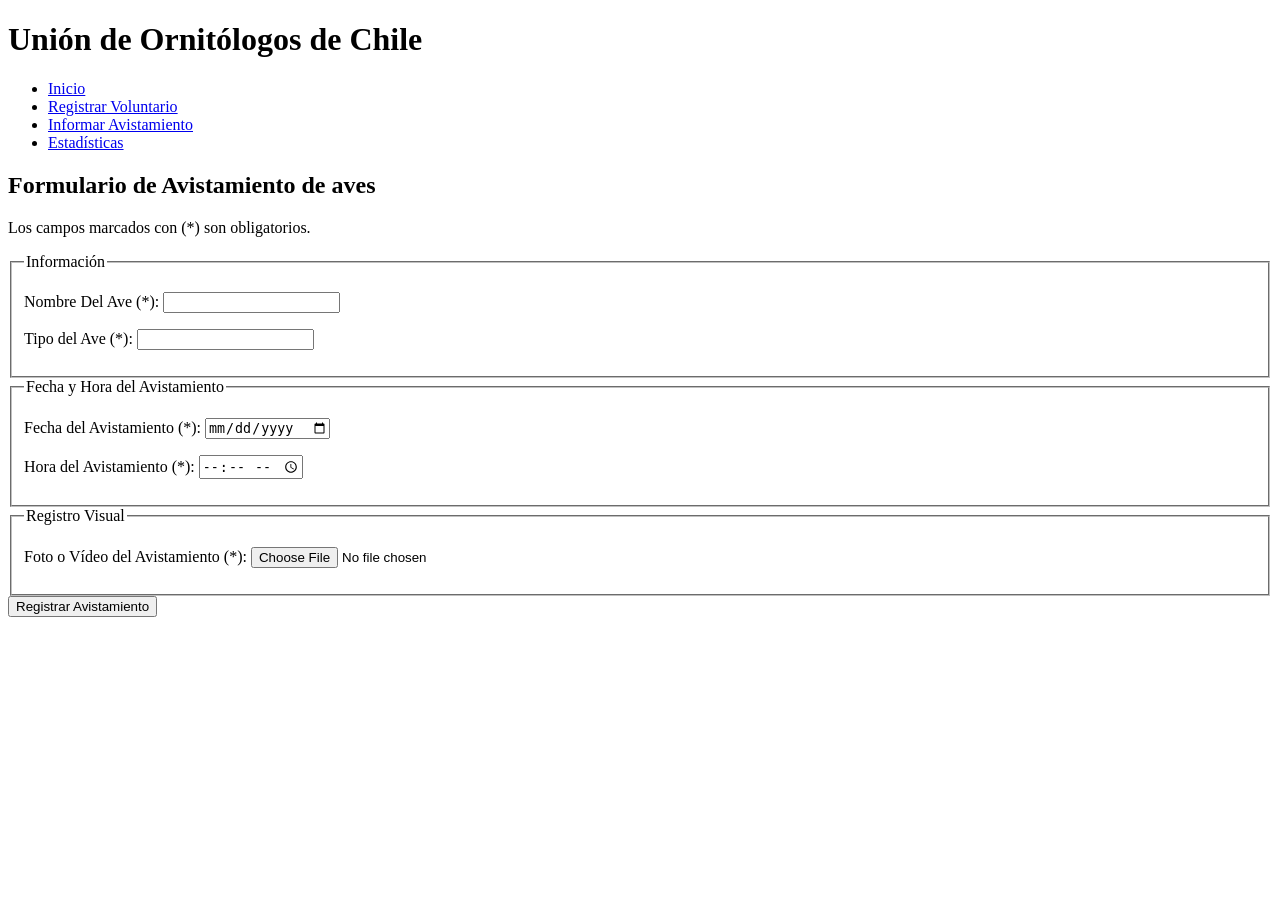
==== html/avistamiento.html @ 095f9ccf "feat: add avistamiento forms" ====
<!DOCTYPE html>
<html lang="es">
<head>
    <meta charset="UTF-8">
    <meta name="viewport" content="width=device-width, initial-scale=1.0">
    <title>Avistamiento de Aves</title>
    <link rel="stylesheet" href="css/login.css">
</head>

<body>
    <header>
    <h1>Unión de Ornitólogos de Chile</h1>
    <nav>
        <ul>
            <li><a href="index.html">Inicio</a></li>
            <li><a href="login.html">Registrar Voluntario</a></li>
            <li><a href="avistamiento.html">Informar Avistamiento</a></li>
            <li><a href="dashBoard.html">Estadísticas</a></li>
        </ul>
    </nav>
    </header>

    <main>
        <h2>Formulario de Avistamiento de aves</h2>
        <p>Los campos marcados con (*) son obligatorios.</p>

        <!-- Contenedor para mostrar los errores de validacion -->
        <div id="mensajes-error" role="alert"></div>

        
        <form id="form-voluntario" action="#" method="post">  
            <fieldset>
                <legend>Información</legend>
                
                <p>
                    <label for="nombre">Nombre Del Ave (*):</label>
                    <input type="text" id="nombre" name="nombre">
                </p>

                <p>
                    <label for="tipo">Tipo del Ave (*):</label>
                    <input type="text" id="tipo" name="tipo">
                </p>
            </fieldset>

            <fieldset>
                <legend>Fecha y Hora del Avistamiento</legend>

                <p>
                    <label for="fecha">Fecha del Avistamiento (*):</label>
                    <input type="date" id="fecha" name="fecha">
                </p>

                <p>
                    <label for="hora">Hora del Avistamiento (*):</label>
                    <input type="time" id="hora" name="hora">
                </p>
            </fieldset>

            <fieldset>
                <legend>Registro Visual</legend>

                <p>
                    <label for="multimedia">Foto o Vídeo del Avistamiento (*):</label>
                    <input type="file" id="multimedia" name="multimedia" accept="image/*,video/*">
                </p>
            </fieldset>


            <button type="submit">Registrar Avistamiento</button>
        </form>
    </main>
    <script src="../js/singUpVal.js"></script>
</body>
</html>
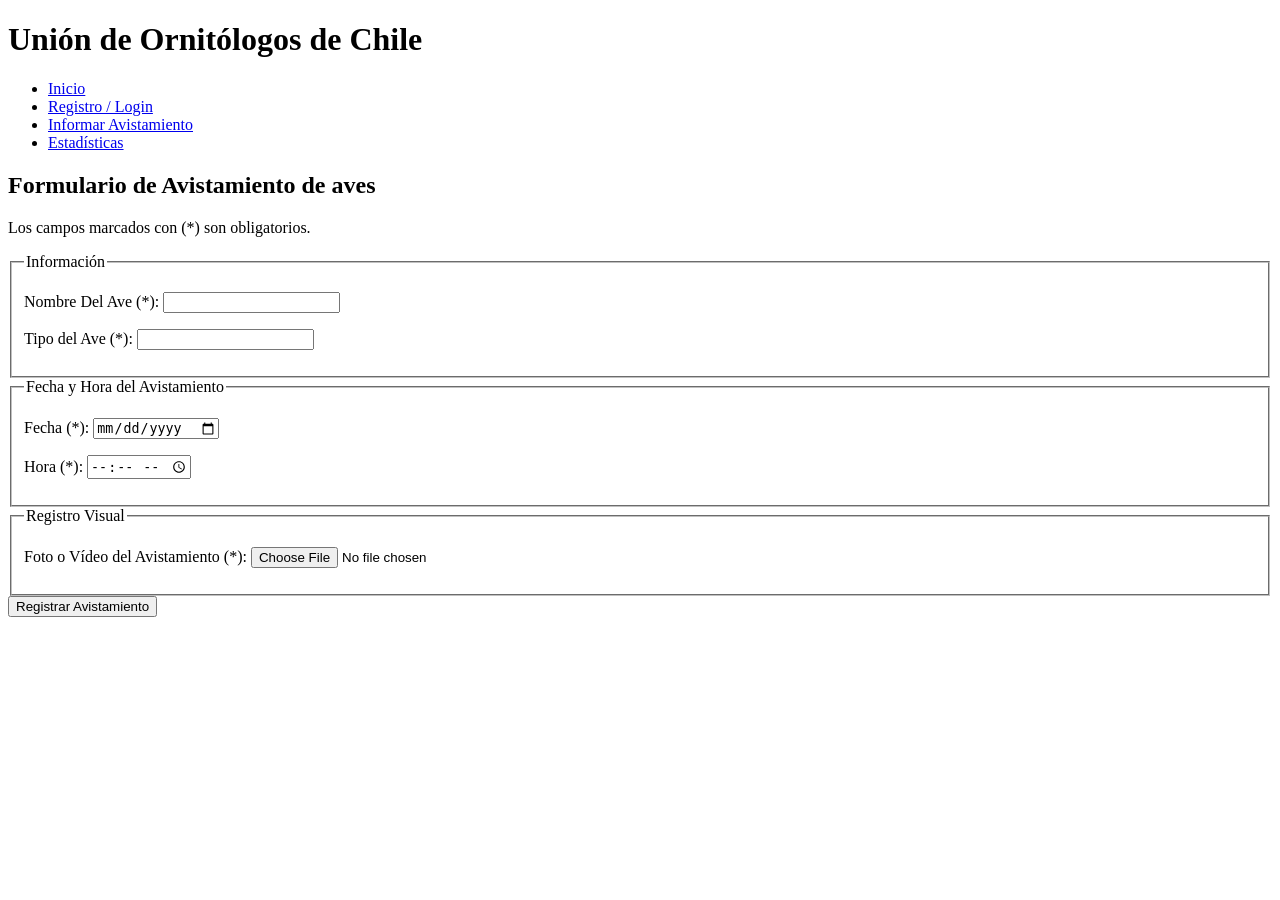
==== commit 2cc9b15b: "fix: indent" ====
--- a/html/avistamiento.html
+++ b/html/avistamiento.html
@@ -1,75 +1,68 @@
 <!DOCTYPE html>
 <html lang="es">
-<head>
-    <meta charset="UTF-8">
-    <meta name="viewport" content="width=device-width, initial-scale=1.0">
-    <title>Avistamiento de Aves</title>
-    <link rel="stylesheet" href="css/login.css">
-</head>
+    <head>
+        <meta charset="UTF-8">
+        <meta name="viewport" content="width=device-width, initial-scale=1.0">
+        <title>Avistamiento de Aves</title>
+        <link rel="stylesheet" href="css/login.css">
+    </head>
 
-<body>
-    <header>
-    <h1>Unión de Ornitólogos de Chile</h1>
-    <nav>
-        <ul>
-            <li><a href="index.html">Inicio</a></li>
-            <li><a href="login.html">Registrar Voluntario</a></li>
-            <li><a href="avistamiento.html">Informar Avistamiento</a></li>
-            <li><a href="dashBoard.html">Estadísticas</a></li>
-        </ul>
-    </nav>
-    </header>
+    <body>
+        <header>
+            <h1>Unión de Ornitólogos de Chile</h1>
+            <nav>
+                <ul>
+                    <li><a href="index.html">Inicio</a></li>
+                    <li><a href="login.html">Registro / Login</a></li>
+                    <li><a href="avistamiento.html">Informar Avistamiento</a></li>
+                    <li><a href="dashBoard.html">Estadísticas</a></li>
+                </ul>
+            </nav>
+        </header>
 
-    <main>
-        <h2>Formulario de Avistamiento de aves</h2>
-        <p>Los campos marcados con (*) son obligatorios.</p>
+        <main>
+            <h2>Formulario de Avistamiento de aves</h2>
+            <p>Los campos marcados con (*) son obligatorios.</p>
+            
+            <!-- Contenedor para mostrar los errores de validacion -->
+            <div id="mensajes-error" role="alert"></div>
 
-        <!-- Contenedor para mostrar los errores de validacion -->
-        <div id="mensajes-error" role="alert"></div>
+            <form id="form-voluntario" action="#" method="post">  
+                <fieldset>
+                    <legend>Información</legend>
+                    <p>
+                        <label for="nombre-ave">Nombre Del Ave (*):</label>
+                        <input type="text" id="nombre-ave" name="nombre-ave">
+                    </p>
+                    <p>
+                        <label for="tipo-ave">Tipo del Ave (*):</label>
+                        <input type="text" id="tipo-ave" name="tipo-ave">
+                    </p>
+                </fieldset>
 
-        
-        <form id="form-voluntario" action="#" method="post">  
-            <fieldset>
-                <legend>Información</legend>
-                
-                <p>
-                    <label for="nombre">Nombre Del Ave (*):</label>
-                    <input type="text" id="nombre" name="nombre">
-                </p>
+                <fieldset>
+                    <legend>Fecha y Hora del Avistamiento</legend>
+                    <p>
+                        <label for="fecha">Fecha (*):</label>
+                        <input type="date" id="fecha" name="fecha">
+                    </p>
+                    <p>
+                        <label for="hora">Hora (*):</label>
+                        <input type="time" id="hora" name="hora">
+                    </p>
+                </fieldset>
 
-                <p>
-                    <label for="tipo">Tipo del Ave (*):</label>
-                    <input type="text" id="tipo" name="tipo">
-                </p>
-            </fieldset>
+                <fieldset>
+                    <legend>Registro Visual</legend>
+                    <p>
+                        <label for="multimedia">Foto o Vídeo del Avistamiento (*):</label>
+                        <input type="file" id="multimedia" name="multimedia" accept="image/*,video/*">
+                    </p>
+                </fieldset>
 
-            <fieldset>
-                <legend>Fecha y Hora del Avistamiento</legend>
-
-                <p>
-                    <label for="fecha">Fecha del Avistamiento (*):</label>
-                    <input type="date" id="fecha" name="fecha">
-                </p>
-
-                <p>
-                    <label for="hora">Hora del Avistamiento (*):</label>
-                    <input type="time" id="hora" name="hora">
-                </p>
-            </fieldset>
-
-            <fieldset>
-                <legend>Registro Visual</legend>
-
-                <p>
-                    <label for="multimedia">Foto o Vídeo del Avistamiento (*):</label>
-                    <input type="file" id="multimedia" name="multimedia" accept="image/*,video/*">
-                </p>
-            </fieldset>
-
-
-            <button type="submit">Registrar Avistamiento</button>
-        </form>
-    </main>
-    <script src="../js/singUpVal.js"></script>
-</body>
+                <button type="submit">Registrar Avistamiento</button>
+            </form>
+        </main>
+        <script src="../js/avistamientoVal.js"></script>
+    </body>
 </html>
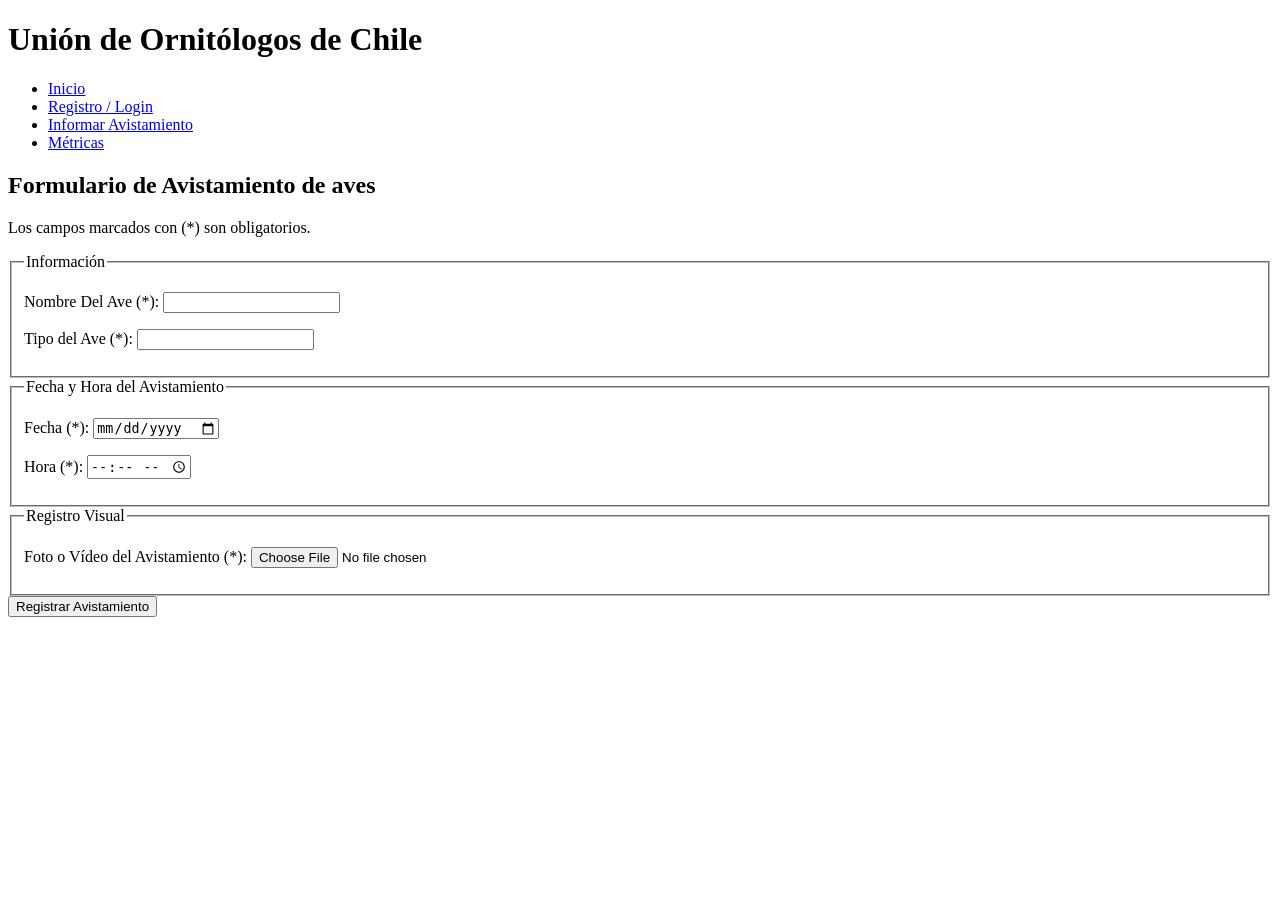
==== commit 5d551547: "fix: standar menu" ====
--- a/html/avistamiento.html
+++ b/html/avistamiento.html
@@ -15,7 +15,7 @@
                     <li><a href="index.html">Inicio</a></li>
                     <li><a href="login.html">Registro / Login</a></li>
                     <li><a href="avistamiento.html">Informar Avistamiento</a></li>
-                    <li><a href="dashBoard.html">Estadísticas</a></li>
+                    <li><a href="dashboard.html">Métricas</a></li>
                 </ul>
             </nav>
         </header>
@@ -23,7 +23,7 @@
         <main>
             <h2>Formulario de Avistamiento de aves</h2>
             <p>Los campos marcados con (*) son obligatorios.</p>
-            
+
             <!-- Contenedor para mostrar los errores de validacion -->
             <div id="mensajes-error" role="alert"></div>
 
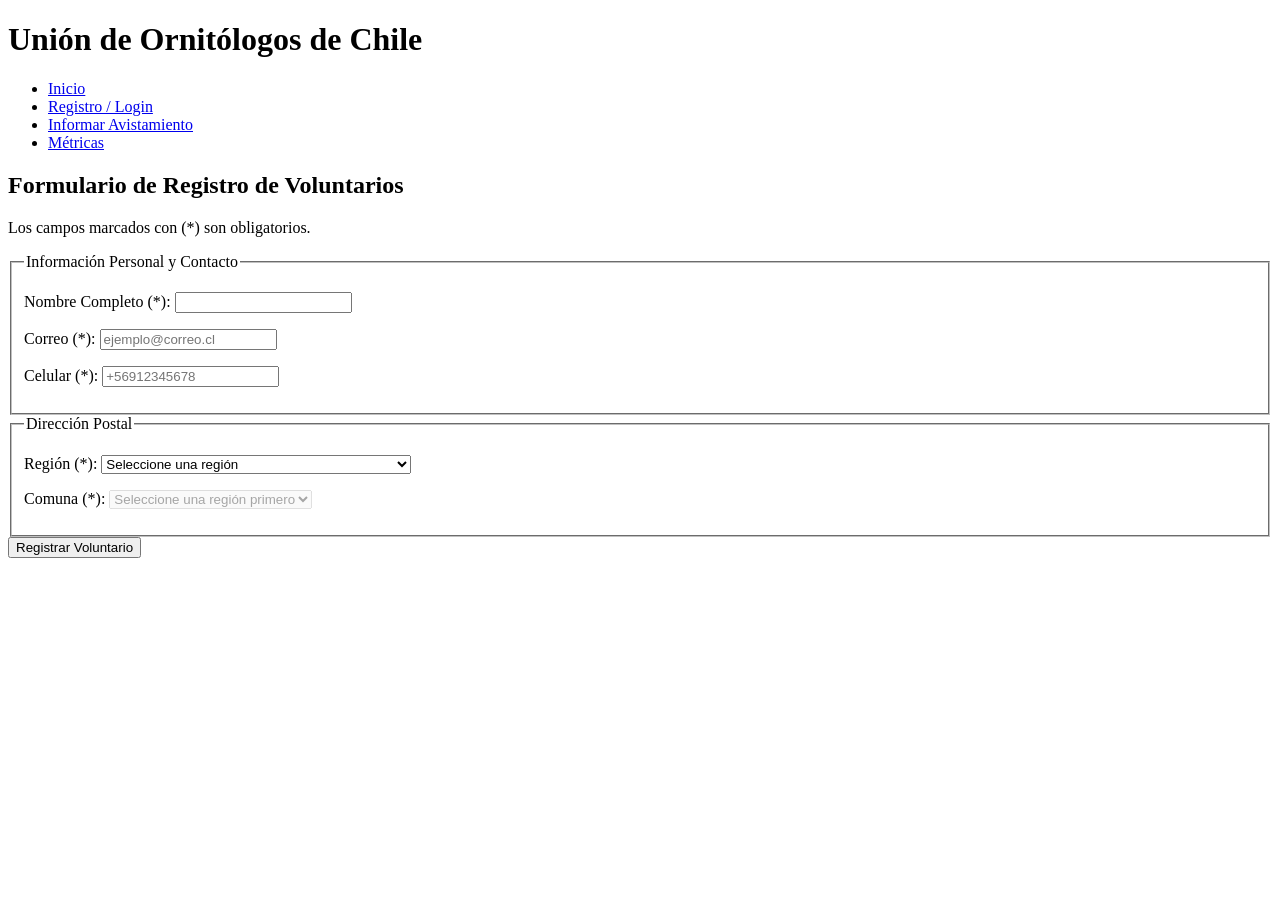
==== commit 8fe0a911: "fix: choose tipo de ave to options" ====
--- a/html/avistamiento.html
+++ b/html/avistamiento.html
@@ -35,8 +35,13 @@
                         <input type="text" id="nombre-ave" name="nombre-ave">
                     </p>
                     <p>
-                        <label for="tipo-ave">Tipo del Ave (*):</label>
-                        <input type="text" id="tipo-ave" name="tipo-ave">
+                        <label for="tipo-ave">Tipo de Ave (*):</label>
+                        <select id="tipo-ave" name="tipo-ave">
+                            <option value=""> Seleccione un tipo </option>
+                            <option value="rapina">Rapiña </option>
+                            <option value="terrestre">Terrestre </option>
+                            <option value="acuatica">Acuática </option>
+                        </select>
                     </p>
                 </fieldset>
 
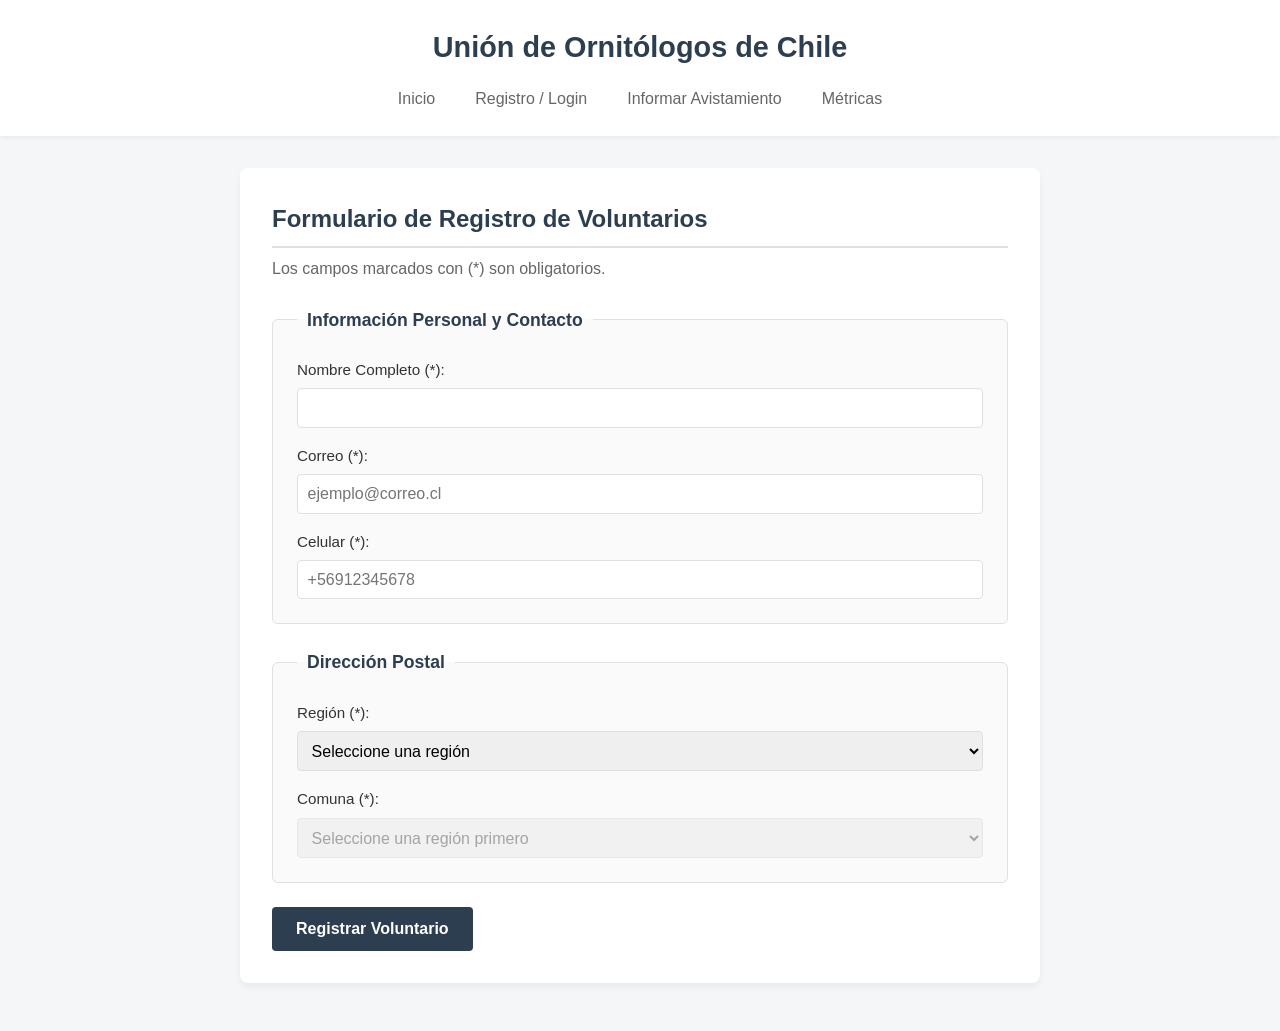
==== commit 87147bce: "feat: create style.css" ====
--- a/html/avistamiento.html
+++ b/html/avistamiento.html
@@ -4,7 +4,7 @@
         <meta charset="UTF-8">
         <meta name="viewport" content="width=device-width, initial-scale=1.0">
         <title>Avistamiento de Aves</title>
-        <link rel="stylesheet" href="css/login.css">
+        <link rel="stylesheet" href="../css/styles.css">
     </head>
 
     <body>
@@ -27,7 +27,7 @@
             <!-- Contenedor para mostrar los errores de validacion -->
             <div id="mensajes-error" role="alert"></div>
 
-            <form id="form-voluntario" action="#" method="post">  
+            <form id="form-avistamiento" action="#" method="get">  
                 <fieldset>
                     <legend>Información</legend>
                     <p>
@@ -42,6 +42,10 @@
                             <option value="terrestre">Terrestre </option>
                             <option value="acuatica">Acuática </option>
                         </select>
+                    </p>
+                    <p>
+                        <label for="lugar">Lugar del Avistamiento (*):</label>
+                        <input type="text" id="lugar" name="lugar" placeholder="Ej: Parque Nacional La Campana">
                     </p>
                 </fieldset>
 
--- a/css/styles.css
+++ b/css/styles.css
@@ -0,0 +1,272 @@
+/* Reset básico y variables */
+* {
+    margin: 0;
+    padding: 0;
+    box-sizing: border-box;
+}
+
+:root {
+    --bg-color: #f4f6f8;
+    --card-bg: #ffffff;
+    --text-main: #333333;
+    --text-muted: #666666;
+    --primary: #2c3e50;
+    --accent: #3498db;
+    --border: #e0e0e0;
+    --error: #e74c3c;
+}
+
+body {
+    font-family: -apple-system, BlinkMacSystemFont, "Segoe UI", Roboto, Helvetica, Arial, sans-serif;
+    background-color: var(--bg-color);
+    color: var(--text-main);
+    line-height: 1.6;
+    display: flex;
+    flex-direction: column;
+    align-items: center;
+    min-height: 100vh;
+}
+
+/* Header y Navegación */
+header {
+    width: 100%;
+    background-color: var(--card-bg);
+    padding: 1.5rem 2rem;
+    box-shadow: 0 2px 4px rgba(0,0,0,0.05);
+    text-align: center;
+    margin-bottom: 2rem;
+}
+
+header h1 {
+    font-size: 1.8rem;
+    color: var(--primary);
+    margin-bottom: 1rem;
+}
+
+nav ul {
+    list-style: none;
+    display: flex;
+    justify-content: center;
+    gap: 1.5rem;
+    flex-wrap: wrap;
+}
+
+nav a {
+    text-decoration: none;
+    color: var(--text-muted);
+    font-weight: 500;
+    transition: color 0.3s ease;
+    padding: 0.5rem;
+}
+
+nav a:hover {
+    color: var(--accent);
+}
+
+/* Contenedor Principal (Main) */
+main {
+    width: 100%;
+    max-width: 800px;
+    background-color: var(--card-bg);
+    padding: 2rem;
+    border-radius: 8px;
+    box-shadow: 0 4px 6px rgba(0,0,0,0.05);
+    margin-bottom: 3rem;
+}
+
+main h2 {
+    color: var(--primary);
+    margin-bottom: 0.5rem;
+    border-bottom: 2px solid var(--border);
+    padding-bottom: 0.5rem;
+}
+
+main > p {
+    color: var(--text-muted);
+    margin-bottom: 1.5rem;
+}
+
+/* Formularios */
+form {
+    display: flex;
+    flex-direction: column;
+    gap: 1.5rem;
+}
+
+fieldset {
+    border: 1px solid var(--border);
+    border-radius: 6px;
+    padding: 1.5rem;
+    background-color: #fafafa;
+}
+
+legend {
+    font-weight: 600;
+    color: var(--primary);
+    padding: 0 10px;
+    font-size: 1.1rem;
+}
+
+form p {
+    display: flex;
+    flex-direction: column;
+    margin-bottom: 1rem;
+}
+
+form p:last-child {
+    margin-bottom: 0;
+}
+
+label {
+    font-weight: 500;
+    margin-bottom: 0.4rem;
+    font-size: 0.95rem;
+}
+
+input[type="text"],
+input[type="date"],
+input[type="time"],
+input[type="file"],
+select {
+    padding: 0.6rem;
+    border: 1px solid var(--border);
+    border-radius: 4px;
+    font-size: 1rem;
+    font-family: inherit;
+    transition: border-color 0.3s ease;
+}
+
+input:focus,
+select:focus {
+    outline: none;
+    border-color: var(--accent);
+}
+
+input:disabled,
+select:disabled {
+    background-color: #eeeeee;
+    cursor: not-allowed;
+}
+
+button[type="submit"] {
+    background-color: var(--primary);
+    color: #ffffff;
+    border: none;
+    padding: 0.8rem 1.5rem;
+    font-size: 1rem;
+    font-weight: 600;
+    border-radius: 4px;
+    cursor: pointer;
+    transition: background-color 0.3s ease;
+    align-self: flex-start;
+}
+
+button[type="submit"]:hover {
+    background-color: var(--accent);
+}
+
+/* Mensajes de Error */
+#mensajes-error {
+    color: var(--error);
+    font-weight: 500;
+    margin-bottom: 1rem;
+}
+#mensajes-error ul {
+    list-style-position: inside;
+    background: #fdf3f2;
+    padding: 1rem;
+    border-radius: 4px;
+    border-left: 4px solid var(--error);
+}
+
+/* Estilos específicos para index.html (Filtros y Tarjetas) */
+.filtros-section {
+    background-color: #fafafa;
+    padding: 1rem;
+    border-radius: 6px;
+    border: 1px solid var(--border);
+    margin-bottom: 2rem;
+}
+
+#form-filtros {
+    flex-direction: row;
+    flex-wrap: wrap;
+    align-items: flex-end;
+    gap: 1.5rem;
+}
+
+.filtro-grupo {
+    display: flex;
+    flex-direction: column;
+}
+
+.contenedor-scroll {
+    max-height: 500px;
+    overflow-y: auto;
+    padding-right: 10px;
+}
+
+/* Scrollbar personalizado para navegadores webkit */
+.contenedor-scroll::-webkit-scrollbar {
+    width: 8px;
+}
+.contenedor-scroll::-webkit-scrollbar-track {
+    background: #f1f1f1;
+    border-radius: 4px;
+}
+.contenedor-scroll::-webkit-scrollbar-thumb {
+    background: #c1c1c1;
+    border-radius: 4px;
+}
+
+.tarjeta-ave {
+    display: flex;
+    gap: 1.5rem;
+    padding: 1.5rem;
+    border: 1px solid var(--border);
+    border-radius: 6px;
+    margin-bottom: 1rem;
+    background-color: var(--card-bg);
+    transition: transform 0.2s ease, box-shadow 0.2s ease;
+}
+
+.tarjeta-ave:hover {
+    transform: translateY(-2px);
+    box-shadow: 0 4px 8px rgba(0,0,0,0.05);
+}
+
+.tarjeta-ave img {
+    width: 120px;
+    height: 120px;
+    object-fit: cover;
+    border-radius: 6px;
+}
+
+.info-ave h3 {
+    color: var(--primary);
+    margin-bottom: 0.5rem;
+}
+
+.info-ave p {
+    font-size: 0.95rem;
+    margin-bottom: 0.3rem;
+}
+
+/* Responsive básico */
+@media (max-width: 600px) {
+    main {
+        padding: 1.5rem;
+        margin: 1rem;
+    }
+    .tarjeta-ave {
+        flex-direction: column;
+    }
+    .tarjeta-ave img {
+        width: 100%;
+        height: 200px;
+    }
+    #form-filtros {
+        flex-direction: column;
+        align-items: stretch;
+    }
+  }
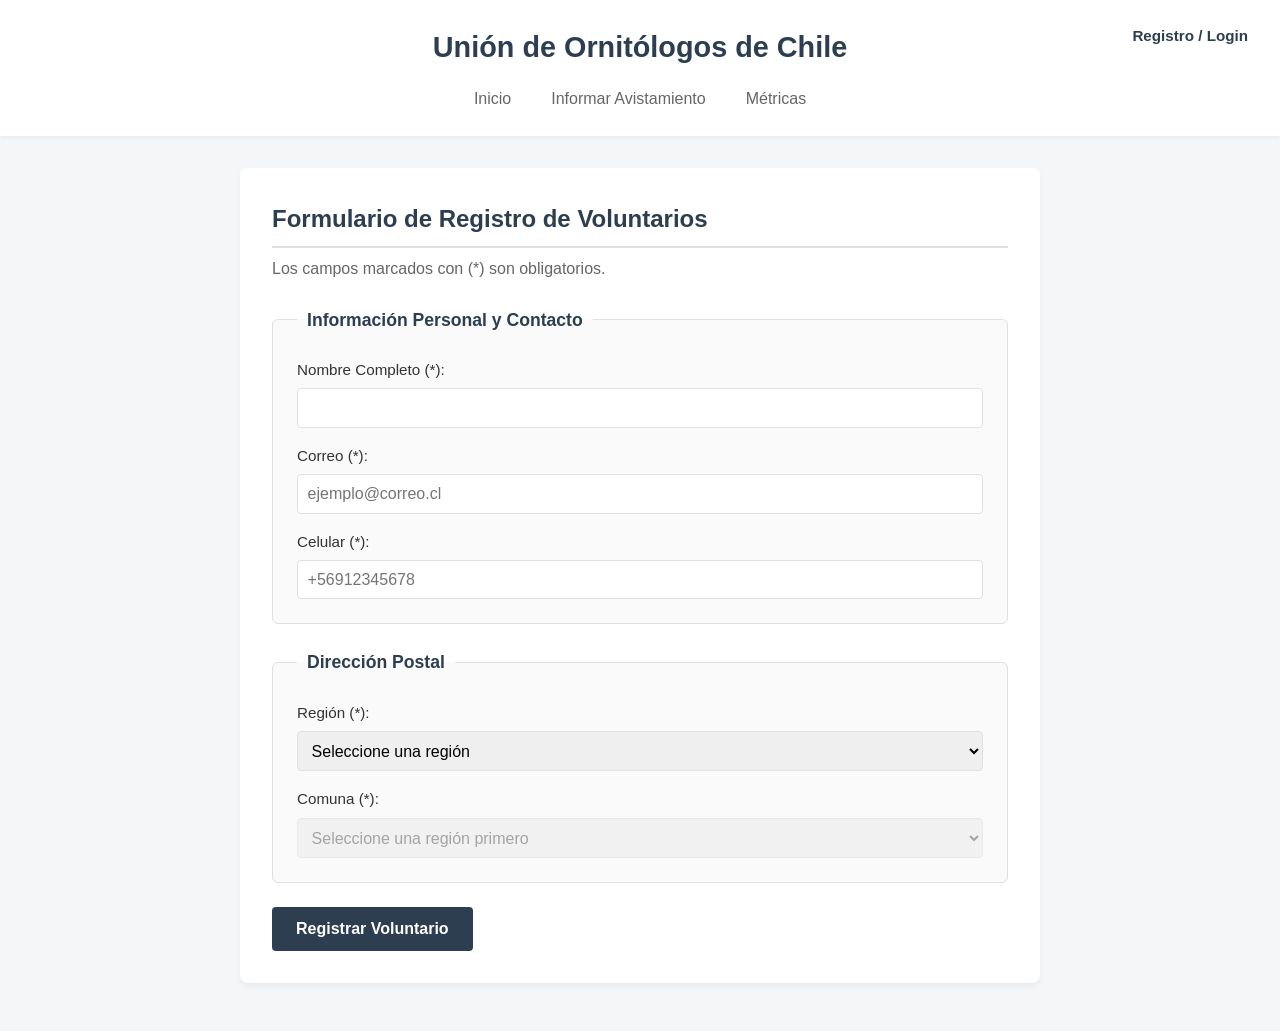
==== commit 9840c940: "feat: login identification and logout" ====
--- a/html/avistamiento.html
+++ b/html/avistamiento.html
@@ -9,11 +9,14 @@
 
     <body>
         <header>
+            <div id="auth-container">
+                <a href="login.html" class="auth-link">Registro / Login</a>
+            </div>
+
             <h1>Unión de Ornitólogos de Chile</h1>
             <nav>
                 <ul>
                     <li><a href="index.html">Inicio</a></li>
-                    <li><a href="login.html">Registro / Login</a></li>
                     <li><a href="avistamiento.html">Informar Avistamiento</a></li>
                     <li><a href="dashboard.html">Métricas</a></li>
                 </ul>
@@ -73,5 +76,6 @@
             </form>
         </main>
         <script src="../js/avistamientoVal.js"></script>
+        <script src="../js/authHeader.js"></script>
     </body>
 </html>
--- a/css/styles.css
+++ b/css/styles.css
@@ -35,6 +35,49 @@
     box-shadow: 0 2px 4px rgba(0,0,0,0.05);
     text-align: center;
     margin-bottom: 2rem;
+    position: relative;
+}
+
+#auth-container {
+    position: absolute;
+    top: 1.5rem;   /* Distancia desde arriba */
+    right: 2rem;   /* Distancia desde la derecha */
+    display: flex;
+    align-items: center;
+    gap: 0.8rem;
+}
+
+.auth-link {
+    text-decoration: none;
+    color: var(--primary);
+    font-weight: 600;
+    font-size: 0.95rem;
+    transition: color 0.3s ease;
+}
+
+.auth-link:hover {
+    color: var(--accent);
+}
+
+.user-welcome {
+    font-size: 0.9rem;
+    color: var(--text-main);
+}
+
+.btn-logout {
+    background-color: transparent;
+    border: 1px solid var(--error);
+    color: var(--error);
+    padding: 0.25rem 0.6rem;
+    border-radius: 4px;
+    font-size: 0.8rem;
+    cursor: pointer;
+    transition: all 0.2s ease;
+}
+
+.btn-logout:hover {
+    background-color: var(--error);
+    color: #ffffff;
 }
 
 header h1 {
